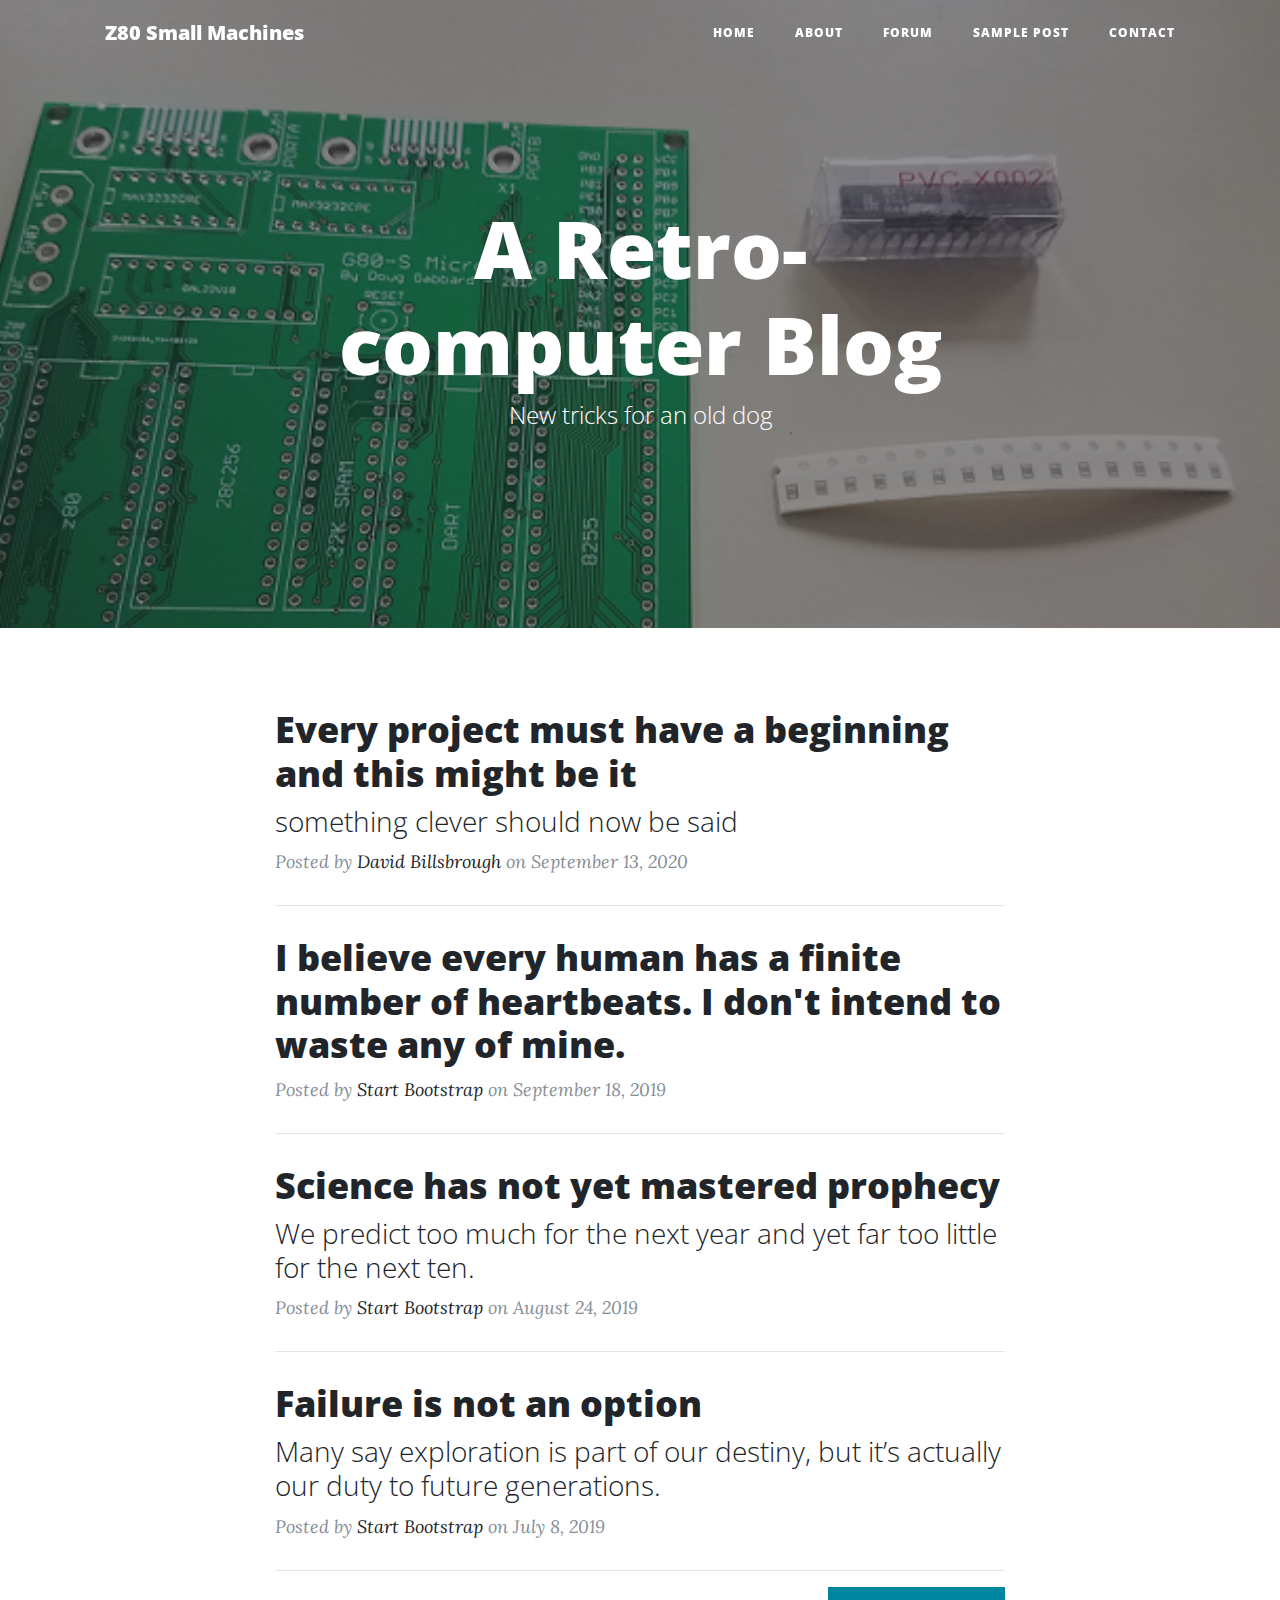
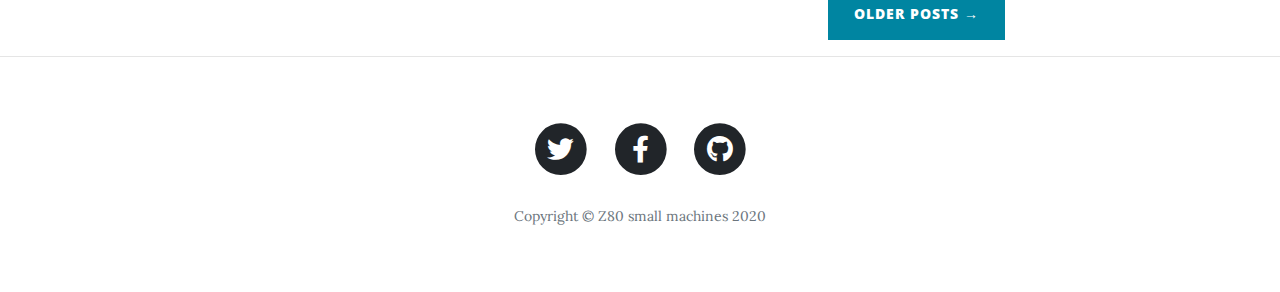
==== index.html @ 9c58d45f "Initial checkin" ====
<!DOCTYPE html>

<html lang="en">

<head>
  <meta charset="utf-8">
  <meta name="viewport" content="width=device-width, initial-scale=1, shrink-to-fit=no">
  <meta name="description" content="">
  <meta name="author" content="">

  <title>Z80machines - Main page</title>

  <!-- Bootstrap core CSS -->
  <link href="vendor/bootstrap/css/bootstrap.min.css" rel="stylesheet">

  <!-- Custom fonts for this template -->
  <link href="vendor/fontawesome-free/css/all.min.css" rel="stylesheet" type="text/css">
  <link href='https://fonts.googleapis.com/css?family=Lora:400,700,400italic,700italic' rel='stylesheet' type='text/css'>
  <link href='https://fonts.googleapis.com/css?family=Open+Sans:300italic,400italic,600italic,700italic,800italic,400,300,600,700,800' rel='stylesheet' type='text/css'>

  <!-- Custom styles for this template -->
  <link href="css/clean-blog.min.css" rel="stylesheet">
</head>

<body>

  <!-- Navigation -->
  <nav class="navbar navbar-expand-lg navbar-light fixed-top" id="mainNav">
    <div class="container">
      <a class="navbar-brand" href="index.html">Z80 Small Machines</a>
      <button class="navbar-toggler navbar-toggler-right" type="button" data-toggle="collapse" data-target="#navbarResponsive" aria-controls="navbarResponsive" aria-expanded="false" aria-label="Toggle navigation">
        Menu
        <i class="fas fa-bars"></i>
      </button>
      <div class="collapse navbar-collapse" id="navbarResponsive">
        <ul class="navbar-nav ml-auto">
          <li class="nav-item">
            <a class="nav-link" href="index.html">Home</a>
          </li>
          <li class="nav-item">
            <a class="nav-link" href="about.html">About</a>
          </li>
          <li class="nav-item">
            <a class="nav-link" href="https://groups.io/g/Z80machines">Forum</a>
          </li>
          <li class="nav-item">
            <a class="nav-link" href="post.html">Sample Post</a>
          </li>
          <li class="nav-item">
            <a class="nav-link" href="contact.html">Contact</a>
          </li>
        </ul>
      </div>
    </div>
  </nav>

  <!-- Page Header -->
  <header class="masthead" style="background-image: url('img/main_bg.png')">
    <div class="overlay"></div>
    <div class="container">
      <div class="row">
        <div class="col-lg-8 col-md-10 mx-auto">
          <div class="site-heading">
            <h1>A Retro-computer Blog</h1>
            <span class="subheading">New tricks for an old dog</span>
          </div>
        </div>
      </div>
    </div>
  </header>

  <!-- Main Content -->
  <div class="container">
    <div class="row">
      <div class="col-lg-8 col-md-10 mx-auto">
        <div class="post-preview">
          <a href="post.html">
            <h2 class="post-title">
              Every project must have a beginning and this might be it
            </h2>
            <h3 class="post-subtitle">
              something clever should now be said
            </h3>
          </a>
          <p class="post-meta">Posted by
            <a href="#">David Billsbrough</a>
            on September 13, 2020</p>
        </div>
        <hr>
        <div class="post-preview">
          <a href="post.html">
            <h2 class="post-title">
              I believe every human has a finite number of heartbeats. I don't intend to waste any of mine.
            </h2>
          </a>
          <p class="post-meta">Posted by
            <a href="#">Start Bootstrap</a>
            on September 18, 2019</p>
        </div>
        <hr>
        <div class="post-preview">
          <a href="post.html">
            <h2 class="post-title">
              Science has not yet mastered prophecy
            </h2>
            <h3 class="post-subtitle">
              We predict too much for the next year and yet far too little for the next ten.
            </h3>
          </a>
          <p class="post-meta">Posted by
            <a href="#">Start Bootstrap</a>
            on August 24, 2019</p>
        </div>
        <hr>
        <div class="post-preview">
          <a href="post.html">
            <h2 class="post-title">
              Failure is not an option
            </h2>
            <h3 class="post-subtitle">
              Many say exploration is part of our destiny, but it’s actually our duty to future generations.
            </h3>
          </a>
          <p class="post-meta">Posted by
            <a href="#">Start Bootstrap</a>
            on July 8, 2019</p>
        </div>
        <hr>
        <!-- Pager -->
        <div class="clearfix">
          <a class="btn btn-primary float-right" href="#">Older Posts &rarr;</a>
        </div>
      </div>
    </div>
  </div>

  <hr>

  <!-- Footer -->
  <footer>
    <div class="container">
      <div class="row">
        <div class="col-lg-8 col-md-10 mx-auto">
          <ul class="list-inline text-center">
            <li class="list-inline-item">
              <a href="#">
                <span class="fa-stack fa-lg">
                  <i class="fas fa-circle fa-stack-2x"></i>
                  <i class="fab fa-twitter fa-stack-1x fa-inverse"></i>
                </span>
              </a>
            </li>
            <li class="list-inline-item">
              <a href="#">
                <span class="fa-stack fa-lg">
                  <i class="fas fa-circle fa-stack-2x"></i>
                  <i class="fab fa-facebook-f fa-stack-1x fa-inverse"></i>
                </span>
              </a>
            </li>
            <li class="list-inline-item">
              <a href="#">
                <span class="fa-stack fa-lg">
                  <i class="fas fa-circle fa-stack-2x"></i>
                  <i class="fab fa-github fa-stack-1x fa-inverse"></i>
                </span>
              </a>
            </li>
          </ul>
          <p class="copyright text-muted">Copyright &copy; Z80 small machines 2020</p>
        </div>
      </div>
    </div>
  </footer>

  <!-- Bootstrap core JavaScript -->
  <script src="vendor/jquery/jquery.min.js"></script>
  <script src="vendor/bootstrap/js/bootstrap.bundle.min.js"></script>

  <!-- Custom scripts for this template -->
  <script src="js/clean-blog.min.js"></script>

</body>

</html>
---- css/clean-blog.min.css ----
/*!
 * Start Bootstrap - Clean Blog v5.0.9 (https://startbootstrap.com/themes/clean-blog)
 * Copyright 2013-2020 Start Bootstrap
 * Licensed under MIT (https://github.com/StartBootstrap/startbootstrap-clean-blog/blob/master/LICENSE)
 */body{font-size:20px;color:#212529;font-family:Lora,'Times New Roman',serif}p{line-height:1.5;margin:30px 0}p a{text-decoration:underline}h1,h2,h3,h4,h5,h6{font-weight:800;font-family:'Open Sans','Helvetica Neue',Helvetica,Arial,sans-serif}a{color:#212529;transition:all .2s}a:focus,a:hover{color:#0085a1}blockquote{font-style:italic;color:#868e96}.section-heading{font-size:36px;font-weight:700;margin-top:60px}.caption{font-size:14px;font-style:italic;display:block;margin:0;padding:10px;text-align:center;border-bottom-right-radius:5px;border-bottom-left-radius:5px}::-moz-selection{color:#fff;background:#0085a1;text-shadow:none}::selection{color:#fff;background:#0085a1;text-shadow:none}img::-moz-selection{color:#fff;background:0 0}img::selection{color:#fff;background:0 0}img::-moz-selection{color:#fff;background:0 0}#mainNav{position:absolute;border-bottom:1px solid #e9ecef;background-color:#fff;font-family:'Open Sans','Helvetica Neue',Helvetica,Arial,sans-serif}#mainNav .navbar-brand{font-weight:800;color:#343a40}#mainNav .navbar-toggler{font-size:12px;font-weight:800;padding:13px;text-transform:uppercase;color:#343a40}#mainNav .navbar-nav>li.nav-item>a{font-size:12px;font-weight:800;letter-spacing:1px;text-transform:uppercase}@media only screen and (min-width:992px){#mainNav{border-bottom:1px solid transparent;background:0 0}#mainNav .navbar-brand{padding:10px 20px;color:#fff}#mainNav .navbar-brand:focus,#mainNav .navbar-brand:hover{color:rgba(255,255,255,.8)}#mainNav .navbar-nav>li.nav-item>a{padding:10px 20px;color:#fff}#mainNav .navbar-nav>li.nav-item>a:focus,#mainNav .navbar-nav>li.nav-item>a:hover{color:rgba(255,255,255,.8)}}@media only screen and (min-width:992px){#mainNav{transition:background-color .2s;transform:translate3d(0,0,0);-webkit-backface-visibility:hidden}#mainNav.is-fixed{position:fixed;top:-67px;transition:transform .2s;border-bottom:1px solid #fff;background-color:rgba(255,255,255,.9)}#mainNav.is-fixed .navbar-brand{color:#212529}#mainNav.is-fixed .navbar-brand:focus,#mainNav.is-fixed .navbar-brand:hover{color:#0085a1}#mainNav.is-fixed .navbar-nav>li.nav-item>a{color:#212529}#mainNav.is-fixed .navbar-nav>li.nav-item>a:focus,#mainNav.is-fixed .navbar-nav>li.nav-item>a:hover{color:#0085a1}#mainNav.is-visible{transform:translate3d(0,100%,0)}}header.masthead{margin-bottom:50px;background:no-repeat center center;background-color:#868e96;background-attachment:scroll;position:relative;background-size:cover}header.masthead .overlay{position:absolute;top:0;left:0;height:100%;width:100%;background-color:#212529;opacity:.5}header.masthead .page-heading,header.masthead .post-heading,header.masthead .site-heading{padding:200px 0 150px;color:#fff}@media only screen and (min-width:768px){header.masthead .page-heading,header.masthead .post-heading,header.masthead .site-heading{padding:200px 0}}header.masthead .page-heading,header.masthead .site-heading{text-align:center}header.masthead .page-heading h1,header.masthead .site-heading h1{font-size:50px;margin-top:0}header.masthead .page-heading .subheading,header.masthead .site-heading .subheading{font-size:24px;font-weight:300;line-height:1.1;display:block;margin:10px 0 0;font-family:'Open Sans','Helvetica Neue',Helvetica,Arial,sans-serif}@media only screen and (min-width:768px){header.masthead .page-heading h1,header.masthead .site-heading h1{font-size:80px}}header.masthead .post-heading h1{font-size:35px}header.masthead .post-heading .meta,header.masthead .post-heading .subheading{line-height:1.1;display:block}header.masthead .post-heading .subheading{font-size:24px;font-weight:600;margin:10px 0 30px;font-family:'Open Sans','Helvetica Neue',Helvetica,Arial,sans-serif}header.masthead .post-heading .meta{font-size:20px;font-weight:300;font-style:italic;font-family:Lora,'Times New Roman',serif}header.masthead .post-heading .meta a{color:#fff}@media only screen and (min-width:768px){header.masthead .post-heading h1{font-size:55px}header.masthead .post-heading .subheading{font-size:30px}}.post-preview>a{color:#212529}.post-preview>a:focus,.post-preview>a:hover{text-decoration:none;color:#0085a1}.post-preview>a>.post-title{font-size:30px;margin-top:30px;margin-bottom:10px}.post-preview>a>.post-subtitle{font-weight:300;margin:0 0 10px}.post-preview>.post-meta{font-size:18px;font-style:italic;margin-top:0;color:#868e96}.post-preview>.post-meta>a{text-decoration:none;color:#212529}.post-preview>.post-meta>a:focus,.post-preview>.post-meta>a:hover{text-decoration:underline;color:#0085a1}@media only screen and (min-width:768px){.post-preview>a>.post-title{font-size:36px}}.floating-label-form-group{font-size:14px;position:relative;margin-bottom:0;padding-bottom:.5em;border-bottom:1px solid #dee2e6}.floating-label-form-group input,.floating-label-form-group textarea{font-size:1.5em;position:relative;z-index:1;padding:0;resize:none;border:none;border-radius:0;background:0 0;box-shadow:none!important;font-family:Lora,'Times New Roman',serif}.floating-label-form-group input::-webkit-input-placeholder,.floating-label-form-group textarea::-webkit-input-placeholder{color:#868e96;font-family:Lora,'Times New Roman',serif}.floating-label-form-group label{font-size:.85em;line-height:1.764705882em;position:relative;z-index:0;top:2em;display:block;margin:0;transition:top .3s ease,opacity .3s ease;opacity:0}.floating-label-form-group .help-block{margin:15px 0}.floating-label-form-group-with-value label{top:0;opacity:1}.floating-label-form-group-with-focus label{color:#0085a1}form .form-group:first-child .floating-label-form-group{border-top:1px solid #dee2e6}footer{padding:50px 0 65px}footer .list-inline{margin:0;padding:0}footer .copyright{font-size:14px;margin-bottom:0;text-align:center}.btn{font-size:14px;font-weight:800;padding:15px 25px;letter-spacing:1px;text-transform:uppercase;border-radius:0;font-family:'Open Sans','Helvetica Neue',Helvetica,Arial,sans-serif}.btn-primary{background-color:#0085a1;border-color:#0085a1}.btn-primary:active,.btn-primary:focus,.btn-primary:hover{color:#fff;background-color:#00657b!important;border-color:#00657b!important}.btn-lg{font-size:16px;padding:25px 35px}
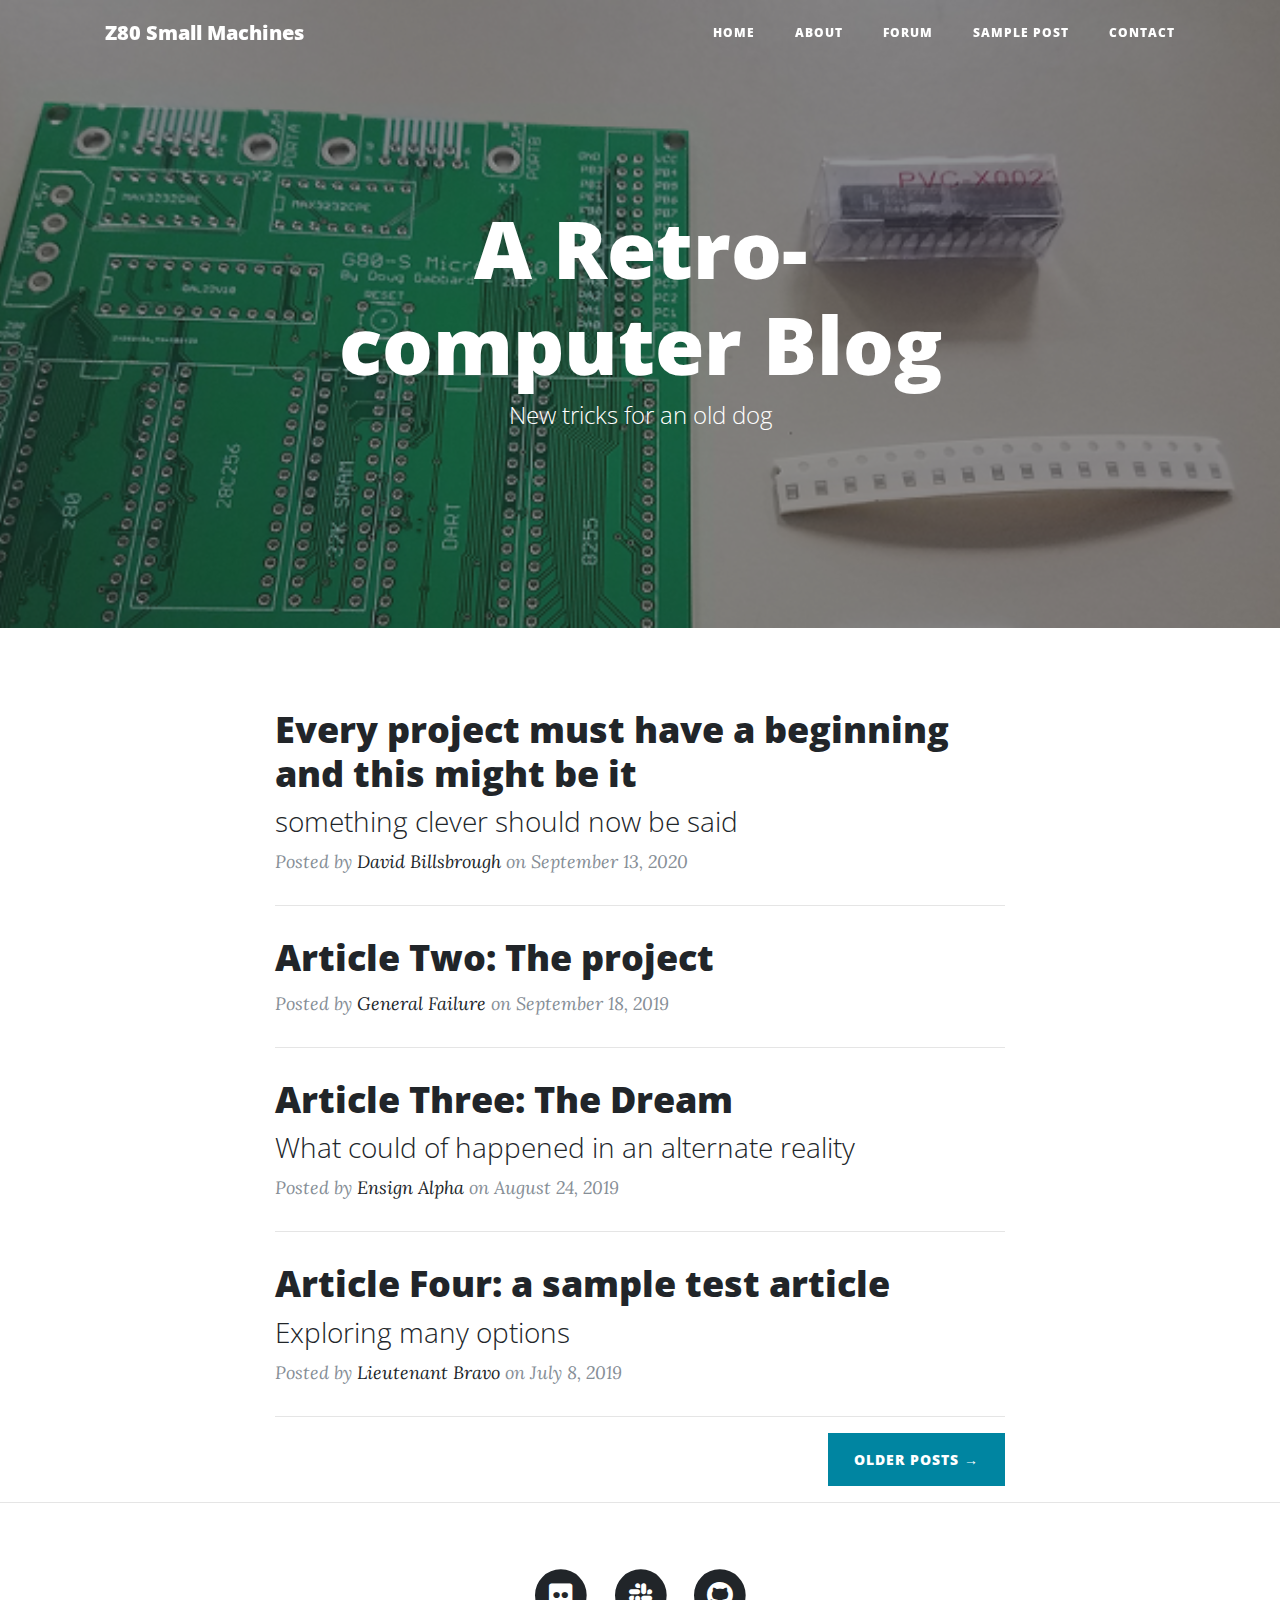
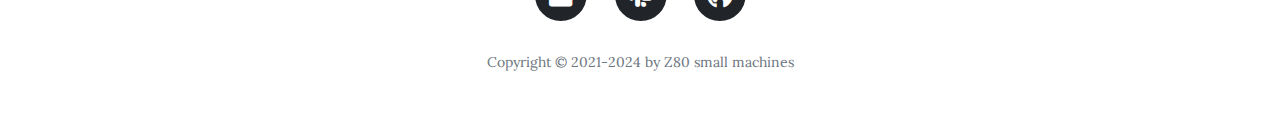
==== commit bcfbb096: "New year changes" ====
--- a/index.html
+++ b/index.html
@@ -1,12 +1,12 @@
 <!DOCTYPE html>
 
 <html lang="en">
-
 <head>
-  <meta charset="utf-8">
-  <meta name="viewport" content="width=device-width, initial-scale=1, shrink-to-fit=no">
-  <meta name="description" content="">
-  <meta name="author" content="">
+  <meta charset="UTF-8">
+  <meta name="Viewport" content="width=device-width, initial-scale=1, shrink-to-fit=no">
+  <meta name="Generator" content="Intelligence and the sweat of our browser">
+  <meta name="Description" content="What?">
+  <meta name="Author" content="David Billsbrough">
 
   <title>Z80machines - Main page</title>
 
@@ -83,46 +83,46 @@
             </h3>
           </a>
           <p class="post-meta">Posted by
-            <a href="#">David Billsbrough</a>
+            <a href="whois.html">David Billsbrough</a>
             on September 13, 2020</p>
         </div>
         <hr>
         <div class="post-preview">
-          <a href="post.html">
+          <a href="article2.html">
             <h2 class="post-title">
-              I believe every human has a finite number of heartbeats. I don't intend to waste any of mine.
+              Article Two: The project
             </h2>
           </a>
           <p class="post-meta">Posted by
-            <a href="#">Start Bootstrap</a>
+            <a href="whois.html">General Failure</a>
             on September 18, 2019</p>
         </div>
         <hr>
         <div class="post-preview">
-          <a href="post.html">
+          <a href="article3.html">
             <h2 class="post-title">
-              Science has not yet mastered prophecy
+              Article Three: The Dream
             </h2>
             <h3 class="post-subtitle">
-              We predict too much for the next year and yet far too little for the next ten.
+              What could of happened in an alternate reality
             </h3>
           </a>
           <p class="post-meta">Posted by
-            <a href="#">Start Bootstrap</a>
+            <a href="whois.html">Ensign Alpha</a>
             on August 24, 2019</p>
         </div>
         <hr>
         <div class="post-preview">
-          <a href="post.html">
+          <a href="article4.html">
             <h2 class="post-title">
-              Failure is not an option
+              Article Four: a sample test article
             </h2>
             <h3 class="post-subtitle">
-              Many say exploration is part of our destiny, but it’s actually our duty to future generations.
+              Exploring many options
             </h3>
           </a>
           <p class="post-meta">Posted by
-            <a href="#">Start Bootstrap</a>
+            <a href="whois.html">Lieutenant Bravo</a>
             on July 8, 2019</p>
         </div>
         <hr>
@@ -143,23 +143,23 @@
         <div class="col-lg-8 col-md-10 mx-auto">
           <ul class="list-inline text-center">
             <li class="list-inline-item">
-              <a href="#">
+              <a href="https://www.flickr.com/photos/156303925@N04/albums/with/72157683709773890">
                 <span class="fa-stack fa-lg">
                   <i class="fas fa-circle fa-stack-2x"></i>
-                  <i class="fab fa-twitter fa-stack-1x fa-inverse"></i>
+                  <i class="fab fa-flickr fa-stack-1x fa-inverse"></i>
                 </span>
               </a>
             </li>
             <li class="list-inline-item">
-              <a href="#">
+              <a href="http://centralflorid-1gk3011.slack.com">
                 <span class="fa-stack fa-lg">
                   <i class="fas fa-circle fa-stack-2x"></i>
-                  <i class="fab fa-facebook-f fa-stack-1x fa-inverse"></i>
+                  <i class="fab fa-slack fa-stack-1x fa-inverse"></i>
                 </span>
               </a>
             </li>
             <li class="list-inline-item">
-              <a href="#">
+              <a href="https://www.github.com/kc4zvw">
                 <span class="fa-stack fa-lg">
                   <i class="fas fa-circle fa-stack-2x"></i>
                   <i class="fab fa-github fa-stack-1x fa-inverse"></i>
@@ -167,7 +167,7 @@
               </a>
             </li>
           </ul>
-          <p class="copyright text-muted">Copyright &copy; Z80 small machines 2020</p>
+          <p class="copyright text-muted">Copyright &copy; 2021-2024 by Z80 small machines</p>
         </div>
       </div>
     </div>
@@ -181,5 +181,4 @@
   <script src="js/clean-blog.min.js"></script>
 
 </body>
-
 </html>
